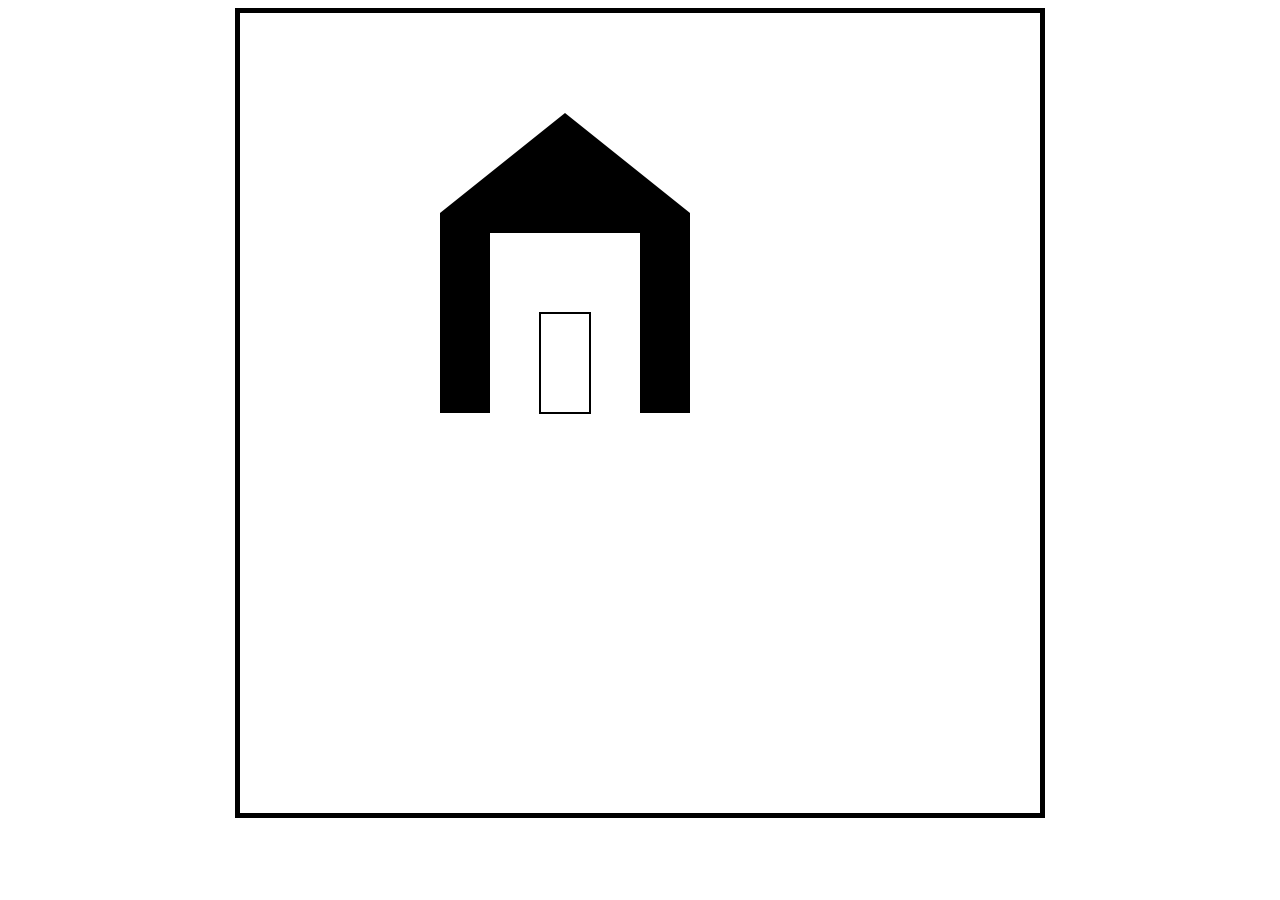
==== meme_maker/index.html @ 14e7ccfa "draw house" ====
<!DOCTYPE html>
<html lang="en">
  <head>
    <meta charset="UTF-8" />
    <meta name="viewport" content="width=device-width, initial-scale=1.0" />
    <title>Meme Maker</title>
    <link rel="stylesheet" href="style.css" />
  </head>
  <body>
    <canvas></canvas>
    <script src="app.js"></script>
  </body>
</html>
---- meme_maker/style.css ----
canvas {
  width: 800px;
  height: 800px;
  border: 5px solid black;
}

body {
  display: flex;
  justify-content: center;
  align-items: center;
}
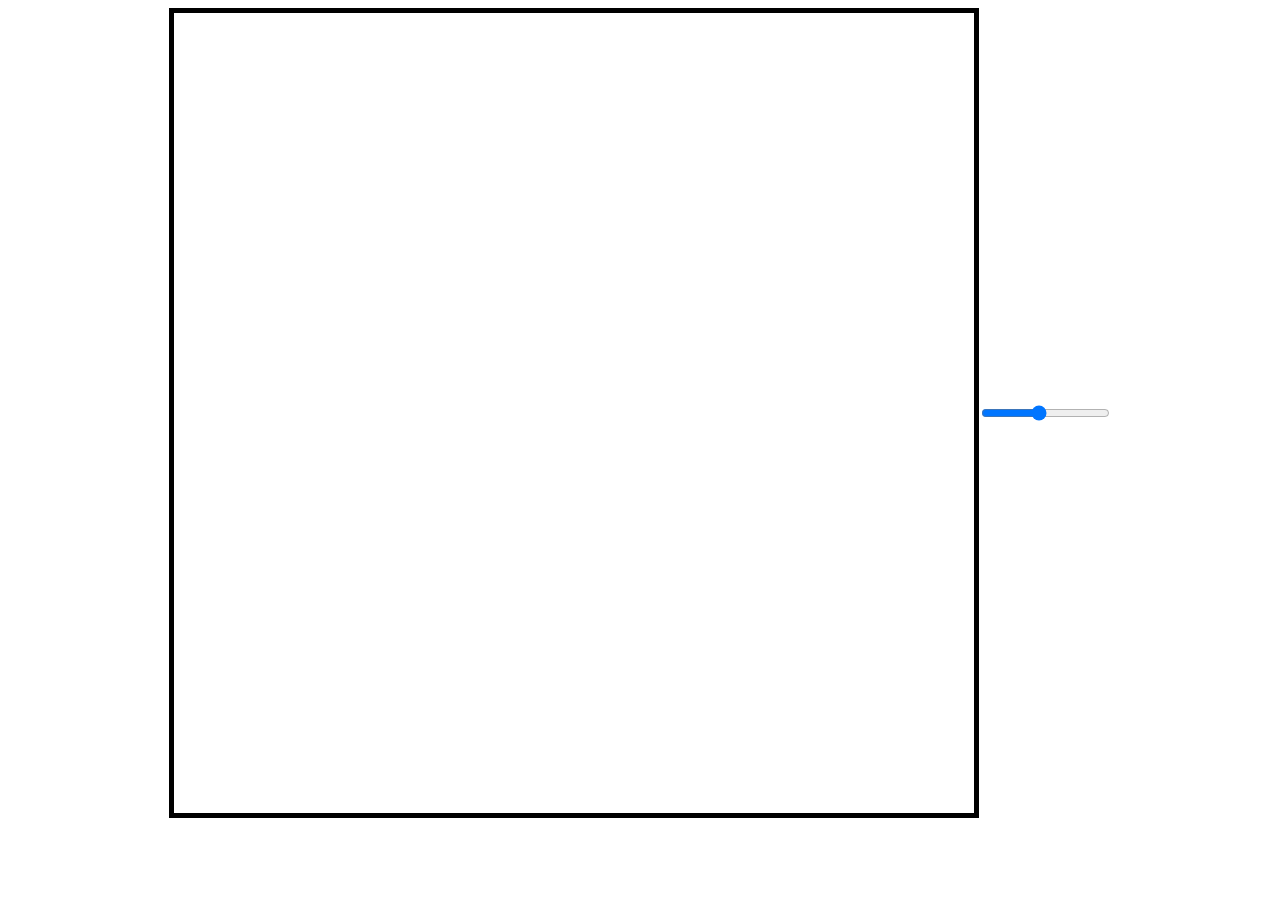
==== commit e79ace04: "added range bar to change line width" ====
--- a/meme_maker/index.html
+++ b/meme_maker/index.html
@@ -8,6 +8,7 @@
   </head>
   <body>
     <canvas></canvas>
+    <input id="line_width" type="range" min="1" max="10" value="5" />
     <script src="app.js"></script>
   </body>
 </html>
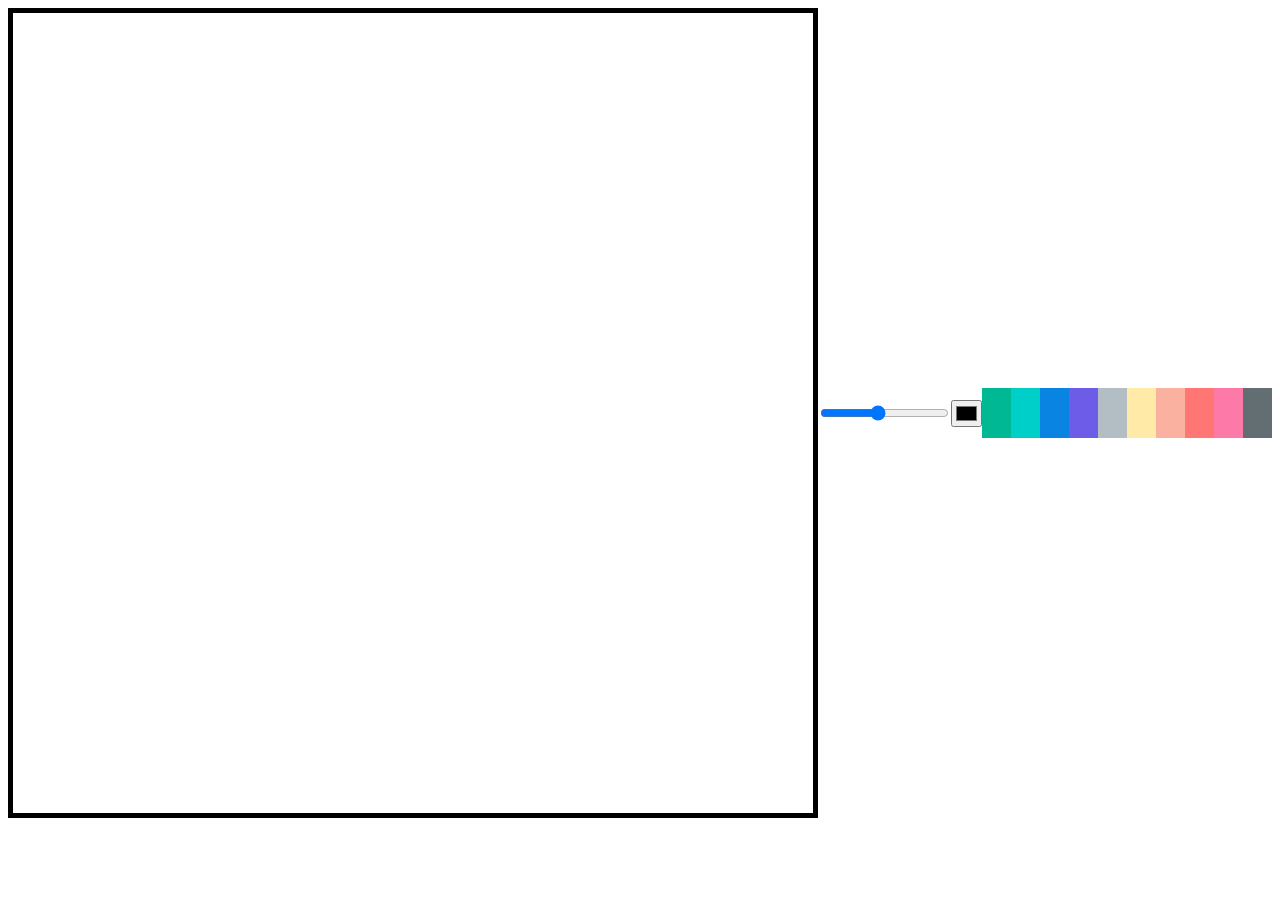
==== commit 280cb2c6: "added color buttons" ====
--- a/meme_maker/index.html
+++ b/meme_maker/index.html
@@ -9,6 +9,59 @@
   <body>
     <canvas></canvas>
     <input id="line_width" type="range" min="1" max="10" value="5" />
+    <input id="color" type="color" />
+
+    <div
+      class="color_option"
+      style="background-color: #00b894"
+      data-color="#00b894"
+    ></div>
+    <div
+      class="color_option"
+      style="background-color: #00cec9"
+      data-color="#00cec9"
+    ></div>
+    <div
+      class="color_option"
+      style="background-color: #0984e3"
+      data-color="#0984e3"
+    ></div>
+    <div
+      class="color_option"
+      style="background-color: #6c5ce7"
+      data-color="#6c5ce7"
+    ></div>
+    <div
+      class="color_option"
+      style="background-color: #b2bec3"
+      data-color="#b2bec3"
+    ></div>
+    <div
+      class="color_option"
+      style="background-color: #ffeaa7"
+      data-color="#ffeaa7"
+    ></div>
+    <div
+      class="color_option"
+      style="background-color: #fab1a0"
+      data-color="#fab1a0"
+    ></div>
+    <div
+      class="color_option"
+      style="background-color: #ff7675"
+      data-color="#ff7675"
+    ></div>
+    <div
+      class="color_option"
+      style="background-color: #fd79a8"
+      data-color="#fd79a8"
+    ></div>
+    <div
+      class="color_option"
+      style="background-color: #636e72"
+      data-color="#636e72"
+    ></div>
+
     <script src="app.js"></script>
   </body>
 </html>
--- a/meme_maker/style.css
+++ b/meme_maker/style.css
@@ -9,3 +9,9 @@
   justify-content: center;
   align-items: center;
 }
+
+.color_option {
+  width: 50px;
+  height: 50px;
+  cursor: pointer;
+}
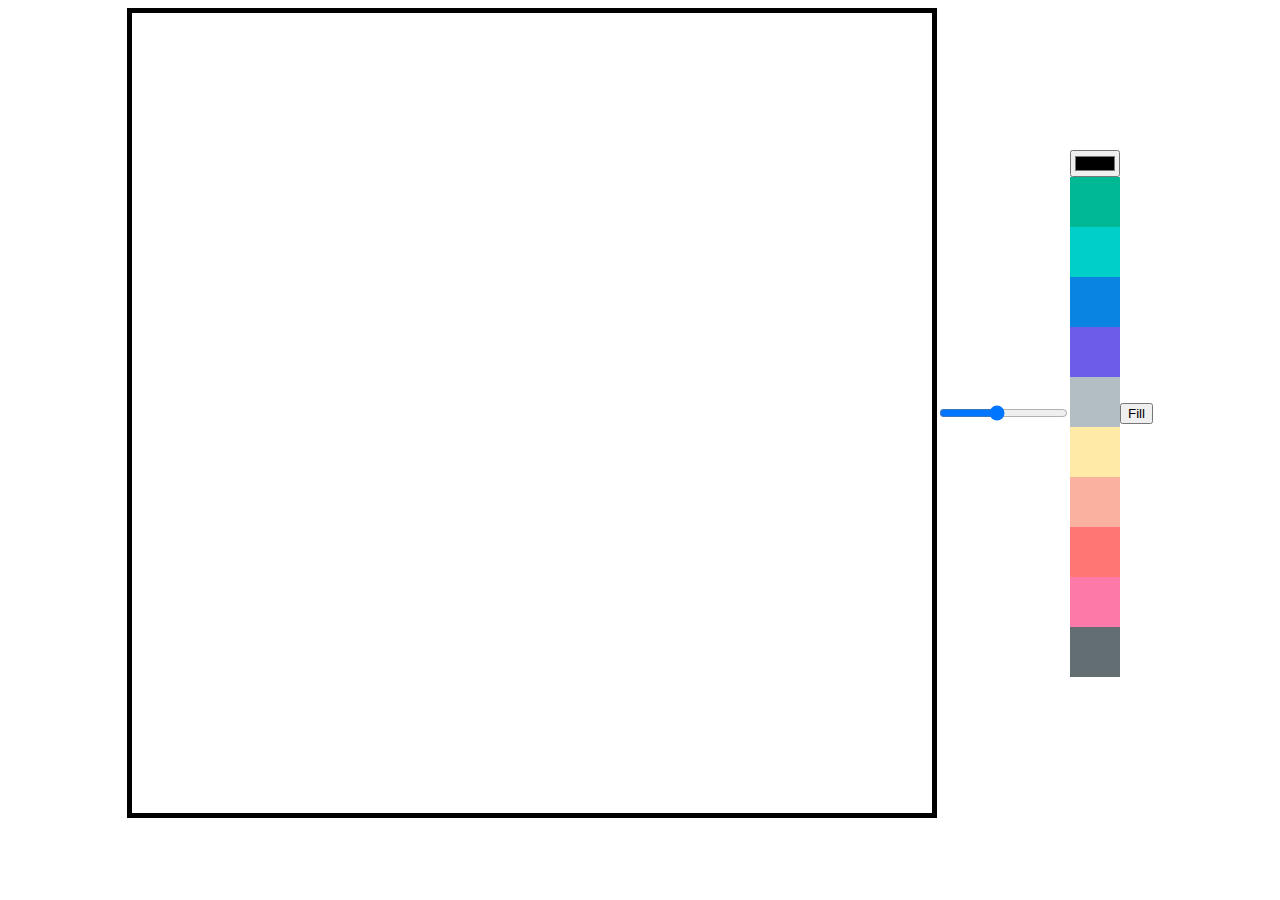
==== commit 40df58c9: "added fill canvas feature" ====
--- a/meme_maker/index.html
+++ b/meme_maker/index.html
@@ -9,58 +9,62 @@
   <body>
     <canvas></canvas>
     <input id="line_width" type="range" min="1" max="10" value="5" />
-    <input id="color" type="color" />
 
-    <div
-      class="color_option"
-      style="background-color: #00b894"
-      data-color="#00b894"
-    ></div>
-    <div
-      class="color_option"
-      style="background-color: #00cec9"
-      data-color="#00cec9"
-    ></div>
-    <div
-      class="color_option"
-      style="background-color: #0984e3"
-      data-color="#0984e3"
-    ></div>
-    <div
-      class="color_option"
-      style="background-color: #6c5ce7"
-      data-color="#6c5ce7"
-    ></div>
-    <div
-      class="color_option"
-      style="background-color: #b2bec3"
-      data-color="#b2bec3"
-    ></div>
-    <div
-      class="color_option"
-      style="background-color: #ffeaa7"
-      data-color="#ffeaa7"
-    ></div>
-    <div
-      class="color_option"
-      style="background-color: #fab1a0"
-      data-color="#fab1a0"
-    ></div>
-    <div
-      class="color_option"
-      style="background-color: #ff7675"
-      data-color="#ff7675"
-    ></div>
-    <div
-      class="color_option"
-      style="background-color: #fd79a8"
-      data-color="#fd79a8"
-    ></div>
-    <div
-      class="color_option"
-      style="background-color: #636e72"
-      data-color="#636e72"
-    ></div>
+    <div>
+      <input id="color" type="color" />
+      <div
+        class="color_option"
+        style="background-color: #00b894"
+        data-color="#00b894"
+      ></div>
+      <div
+        class="color_option"
+        style="background-color: #00cec9"
+        data-color="#00cec9"
+      ></div>
+      <div
+        class="color_option"
+        style="background-color: #0984e3"
+        data-color="#0984e3"
+      ></div>
+      <div
+        class="color_option"
+        style="background-color: #6c5ce7"
+        data-color="#6c5ce7"
+      ></div>
+      <div
+        class="color_option"
+        style="background-color: #b2bec3"
+        data-color="#b2bec3"
+      ></div>
+      <div
+        class="color_option"
+        style="background-color: #ffeaa7"
+        data-color="#ffeaa7"
+      ></div>
+      <div
+        class="color_option"
+        style="background-color: #fab1a0"
+        data-color="#fab1a0"
+      ></div>
+      <div
+        class="color_option"
+        style="background-color: #ff7675"
+        data-color="#ff7675"
+      ></div>
+      <div
+        class="color_option"
+        style="background-color: #fd79a8"
+        data-color="#fd79a8"
+      ></div>
+      <div
+        class="color_option"
+        style="background-color: #636e72"
+        data-color="#636e72"
+      ></div>
+    </div>
+
+    <button id="mode_button">Fill</button>
 
     <script src="app.js"></script>
   </body>
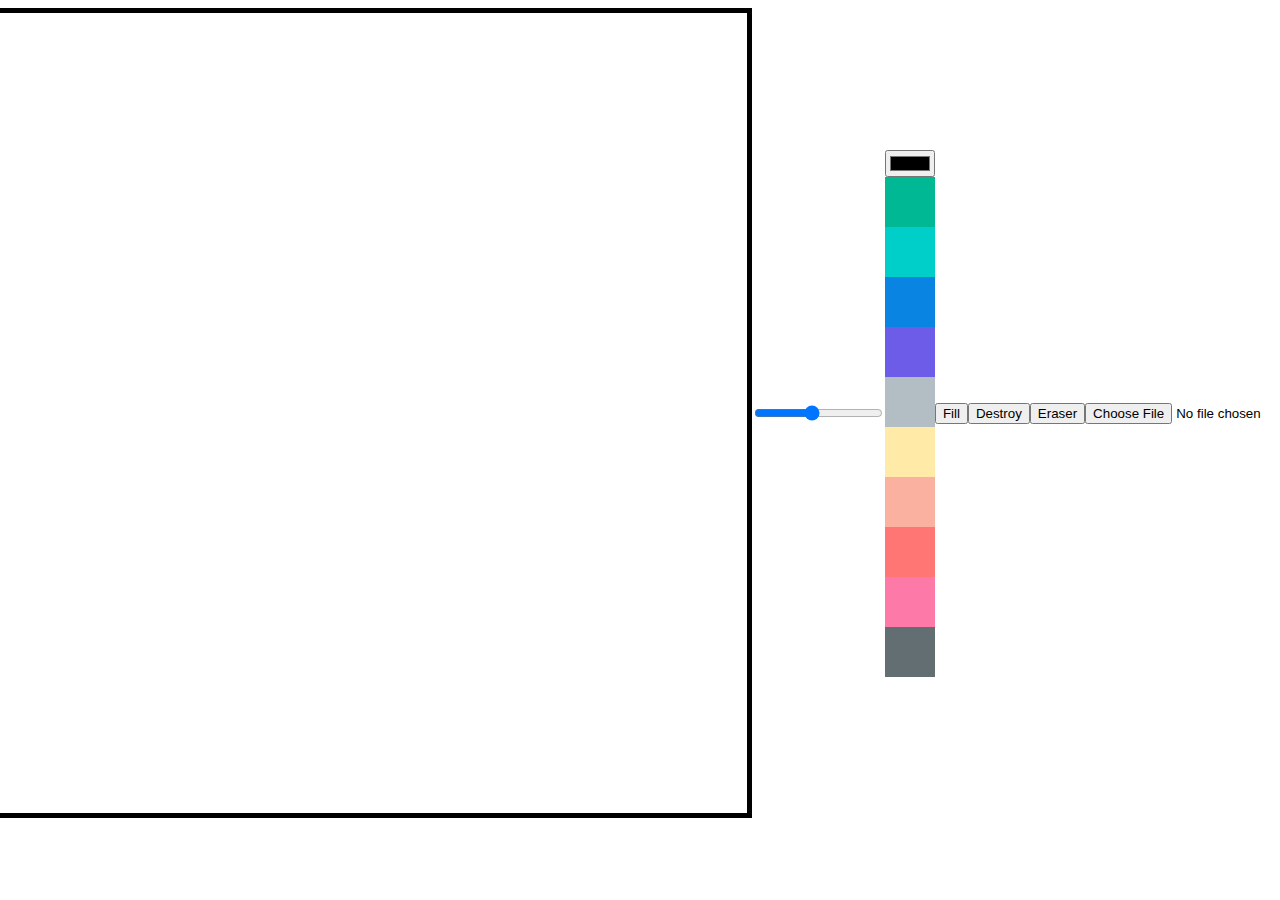
==== commit 4df79232: "added load image button" ====
--- a/meme_maker/index.html
+++ b/meme_maker/index.html
@@ -65,6 +65,10 @@
     </div>
 
     <button id="mode_button">Fill</button>
+    <button id="destroy">Destroy</button>
+    <button id="eraser">Eraser</button>
+
+    <input type="file" accept="image/*" id="file" />
 
     <script src="app.js"></script>
   </body>
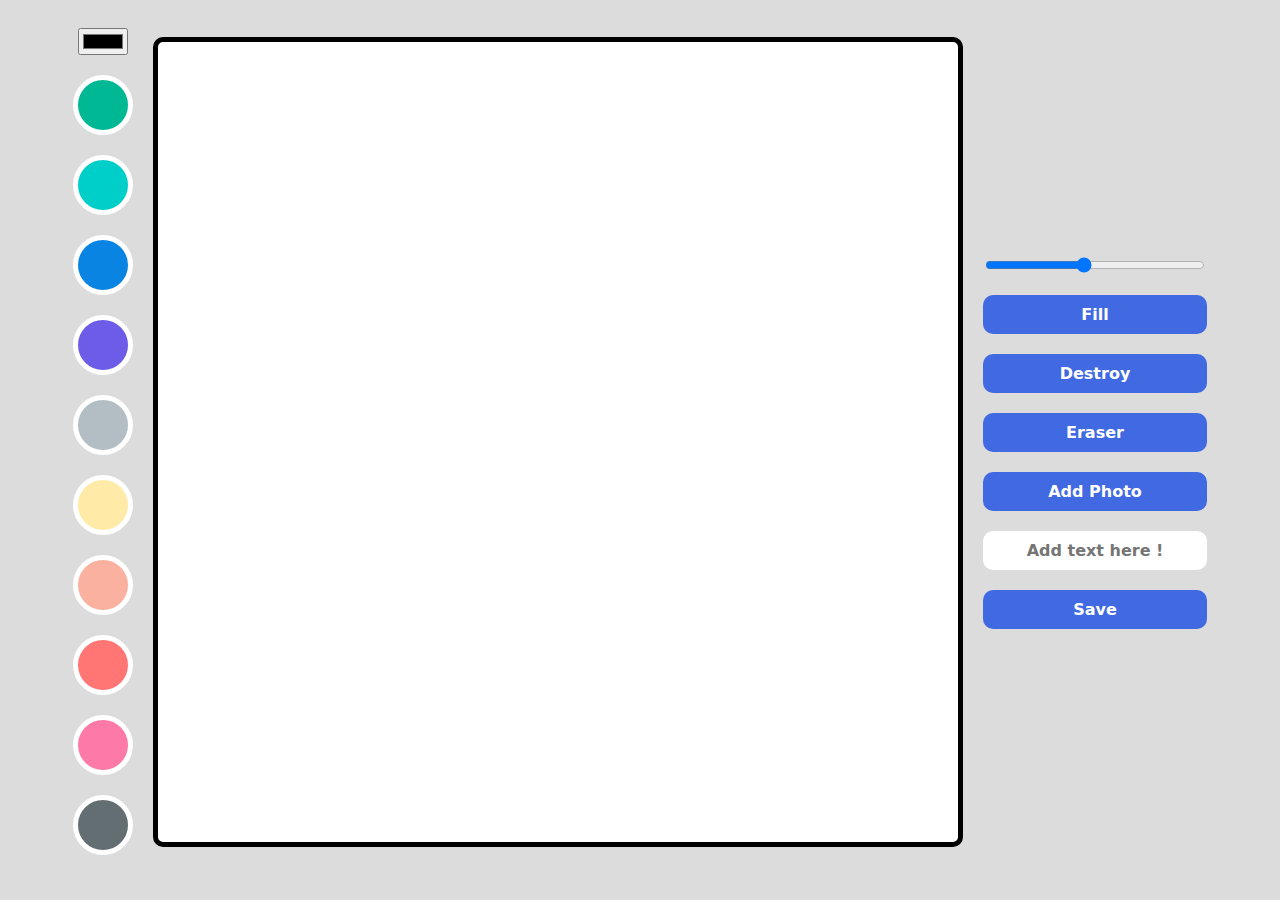
==== commit 4de59a41: "added css codes" ====
--- a/meme_maker/index.html
+++ b/meme_maker/index.html
@@ -7,10 +7,7 @@
     <link rel="stylesheet" href="style.css" />
   </head>
   <body>
-    <canvas></canvas>
-    <input id="line_width" type="range" min="1" max="10" value="5" />
-
-    <div>
+    <div class="color_options">
       <input id="color" type="color" />
       <div
         class="color_option"
@@ -64,11 +61,22 @@
       ></div>
     </div>
 
-    <button id="mode_button">Fill</button>
-    <button id="destroy">Destroy</button>
-    <button id="eraser">Eraser</button>
+    <canvas></canvas>
+    <div class="btns">
+      <input id="line_width" type="range" min="1" max="10" value="5" />
 
-    <input type="file" accept="image/*" id="file" />
+      <button id="mode_button">Fill</button>
+      <button id="destroy">Destroy</button>
+      <button id="eraser">Eraser</button>
+
+      <label for="file">
+        Add Photo
+        <input type="file" accept="image/*" id="file" />
+      </label>
+      <input type="text" placeholder="Add text here !" id="text" />
+
+      <button id="save">Save</button>
+    </div>
 
     <script src="app.js"></script>
   </body>
--- a/meme_maker/style.css
+++ b/meme_maker/style.css
@@ -1,17 +1,77 @@
+@import "reset.css";
+
 canvas {
   width: 800px;
   height: 800px;
   border: 5px solid black;
+  background-color: white;
+  border-radius: 10px;
 }
 
 body {
   display: flex;
+  justify-content: space-between;
   justify-content: center;
   align-items: center;
+  gap: 20px;
+  background-color: gainsboro;
+  padding: 20px 20px;
+  font-family: system-ui, -apple-system, BlinkMacSystemFont, "Segoe UI", Roboto,
+    Oxygen, Ubuntu, Cantarell, "Open Sans", "Helvetica Neue", sans-serif;
 }
 
 .color_option {
   width: 50px;
   height: 50px;
   cursor: pointer;
+  border-radius: 50%;
+  transition: transform ease-in-out 0.3s;
+  border: 5px solid white;
 }
+
+.btns {
+  display: flex;
+  flex-direction: column;
+  gap: 20px;
+}
+
+.color_options {
+  display: flex;
+  flex-direction: column;
+  gap: 20px;
+  align-items: center;
+}
+
+.color_option:hover {
+  transform: scale(1.2);
+}
+
+label,
+button {
+  all: unset;
+  padding: 10px 0px;
+  text-align: center;
+  background-color: royalblue;
+  color: white;
+  font-weight: bold;
+  cursor: pointer;
+  border-radius: 10px;
+  transition: opacity linear 0.1s;
+}
+
+button:hover {
+  opacity: 0.85;
+}
+
+input#text {
+  all: unset;
+  padding: 10px 0px;
+  border-radius: 10px;
+  font-weight: bold;
+  text-align: center;
+  background-color: white;
+}
+
+input#file {
+  display: none;
+}
